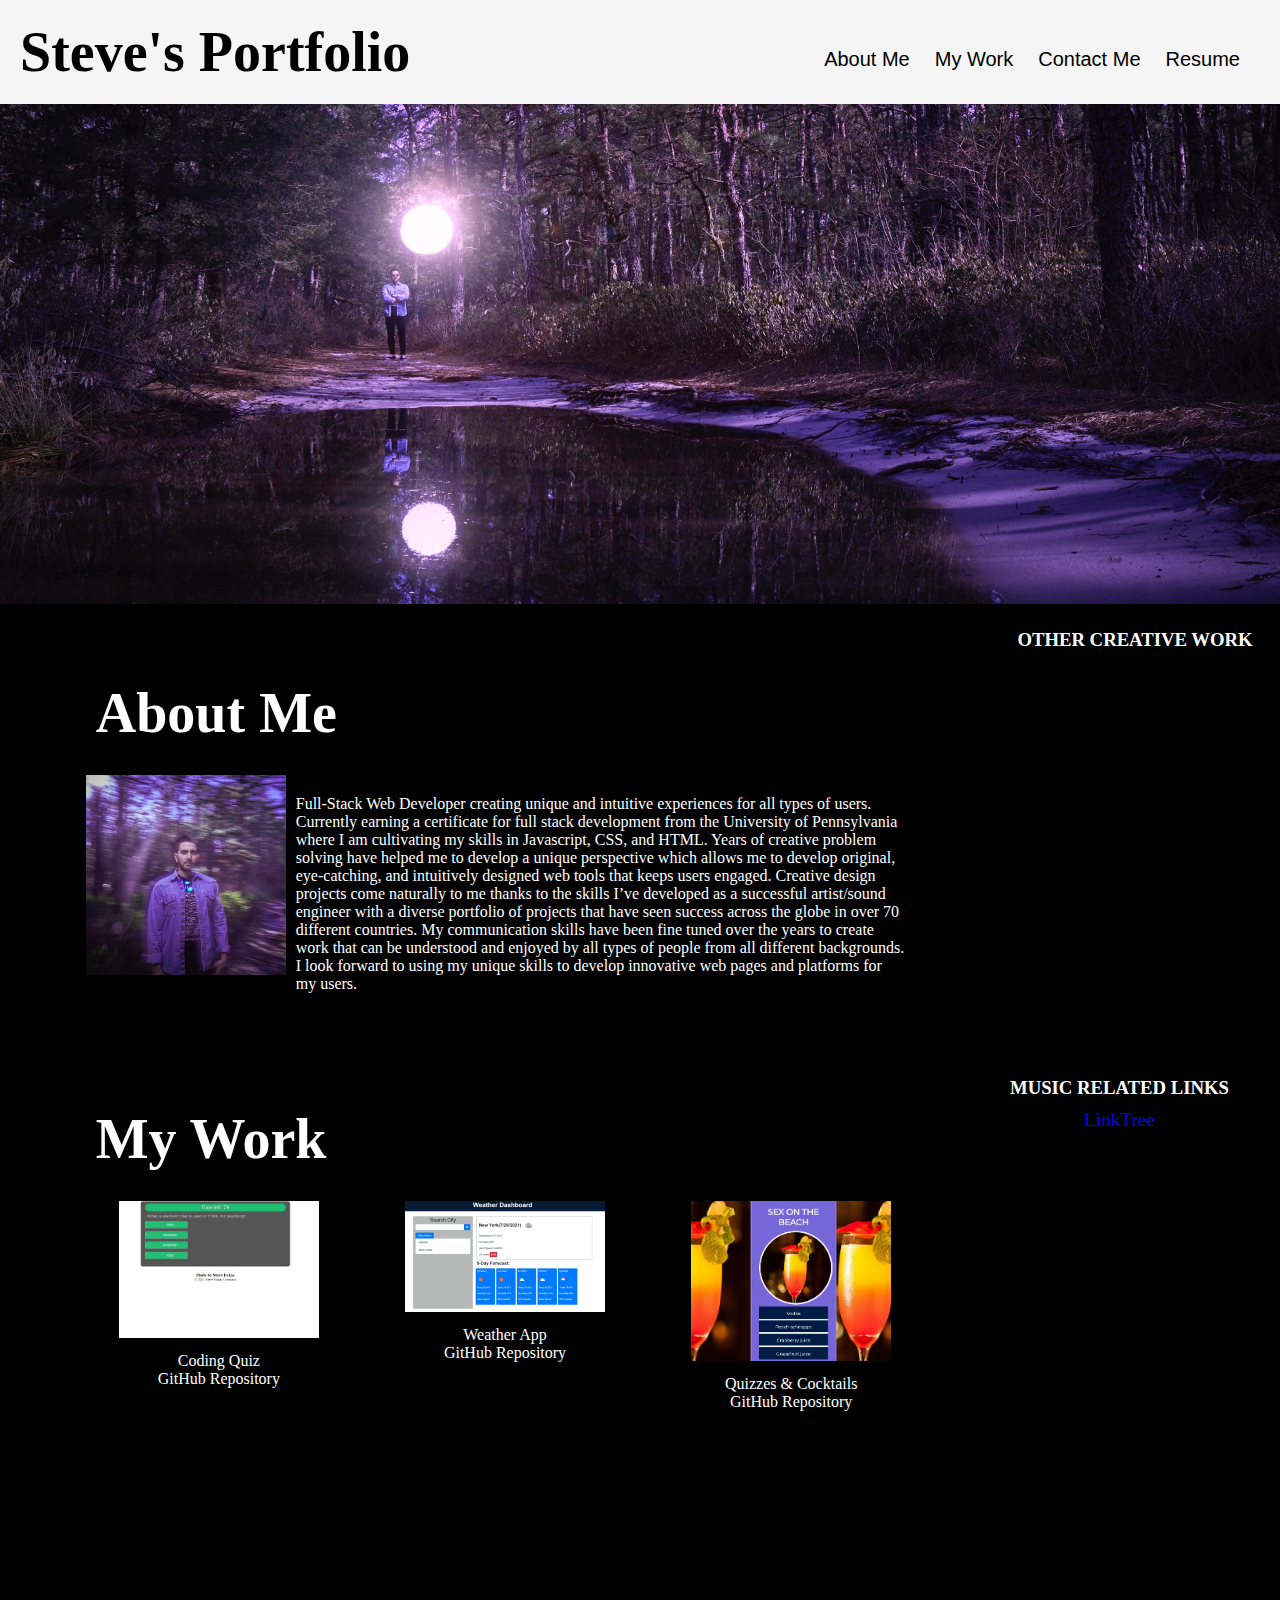
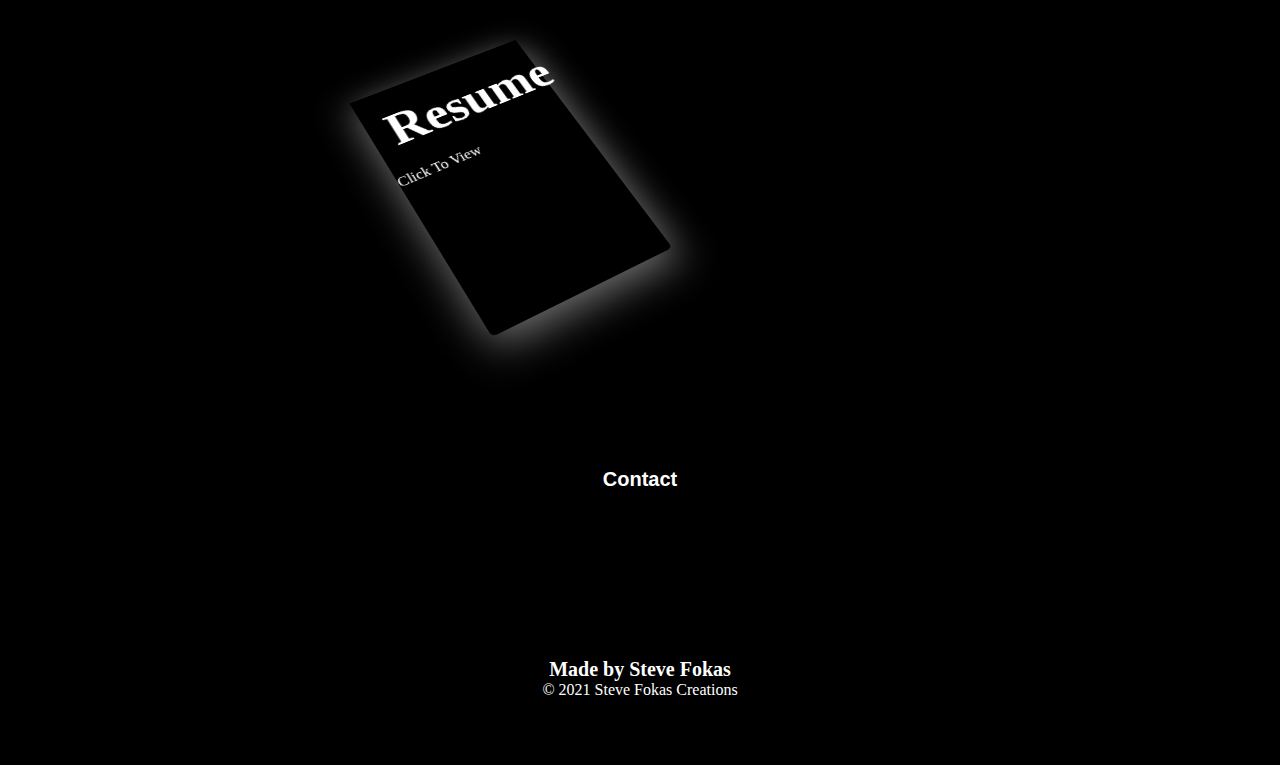
==== index.html @ cd6d00d1 "Add files via upload" ====
<!DOCTYPE html>
<html lang="en">

<head>
    <meta charset="UTF-8">
    <meta http-equiv="X-UA-Compatible" content="IE=edge">
    <meta name="viewport" content="width=device-width, initial-scale=1.0">
    <title>Steve's Web Development Portfolio</title>
    <link href="https://fonts.googleapis.com/css?family=Lato" rel="stylesheet" type="text/css">
    <link href="https://maxcdn.bootstrapcdn.com/font-awesome/4.7.0/css/font-awesome.min.css" rel="stylesheet" type="text/css">
    <link rel="stylesheet" href="stylesheet.css"/>
</head>

<body>


    <header>
        <h1 class="page-title">Steve's Portfolio</h1>
        <nav>
            <ul>
                <li><a href="#about-me">About Me</a></li>
                <li><a href="#my-work">My Work</a></li>
                <li><a href="#contact">Contact Me</a></li>
                <li><a href="#resume">Resume</a></li>
            </ul>
        </nav>
    </header>

    <div class="hero"></div>
    
    <main>
        <section class="content">
            <div class="card-column" id="about-me">
                <figure class="card code-card">
                    <h2 class="card-header">About Me</h2>
                    <img src="steve's pic.jpg" class="float-left headshot"/>
                    <p class="split">Full-Stack Web Developer creating unique and intuitive experiences for all types of users. Currently earning a certificate for full stack development from the University of Pennsylvania where I am cultivating my skills in Javascript, CSS, and HTML. Years of creative problem solving have helped me to develop a unique perspective which allows me to develop original, eye-catching, and intuitively designed web tools that keeps users engaged. Creative design projects come naturally to me thanks to the skills I’ve developed as a successful artist/sound engineer with a diverse portfolio of projects that have seen success across the globe in over 70 different countries. My communication skills have been fine tuned over the years to create work that can be understood and enjoyed by all types of people from all different backgrounds. I look forward to using my unique skills to develop innovative web pages and platforms for my users.</p>
                    </div>
                </figure>
              
            </div>
            <div class="card-column" id="my-work">
                <figure class="code-card">
                    <h2 class="card-header">My Work</h2>
                    <div class="card-body">
                        <div class="card" id="project-box">
                            <img class="project-1" src="coding quiz.jpg" alt="Project 1"/>
                            <div class="image-overlay">
                                <a class="image-title" href="https://sf487552.github.io/Coding-Quiz/">Coding Quiz</a>
                            </div>
                            <a class="repository"href="https://github.com/sf487552/Coding-Quiz">GitHub Repository</a>
                        </div>
                        <div class="card" id="project-box">
                            <img class="project-2" src="weather app.jpg" alt="Project 2"/>
                            <div class="image-overlay">
                                <a class="image-title" href="https://sf487552.github.io/Weather-Dashboard/">Weather App</a>
                            </div>
                            <a class="repository" href="https://github.com/sf487552/Weather-Dashboard">GitHub Repository</a>
                        </div>
                        <div class="card" id="project-box">
                            <img class="project-3" src="cocktailquiz.jpg" alt="Project 3"/>
                            <div class="image-overlay">
                                <a class="image-title" href="https://sf487552.github.io/Group-Project-1/">Quizzes & Cocktails</a>
                            </div>
                            <a class="repository" href="https://github.com/sf487552/Group-Project-1">GitHub Repository</a>
                        </div>
                    </div>
                </figure>
            </div>

            <div class="card-column" id="resume">
                <figure class="card code-card">
                    <h2 class="card-header">Resume</h2>
                    <div class="card-body">
                        <i class="menu"></i>
                        <a class="view-resume"
                            href="https://docs.google.com/document/d/1gU-R_xrsGzjy3LKaFQup1oYX_ipGa3HljVCatWf2Bpc/edit?usp=sharing"
                            target="_blank">Click To View</a>
                    </div>
                </figure>
            </div>

        </section>

        <section>
            <aside id="other" class="OTHER CREATIVE WORK">     
                <article class="other-creative-work">
                    <h3>OTHER CREATIVE WORK</h3>
                    <iframe src="https://open.spotify.com/embed/artist/2unluylwecjrT2yT5Q8rfB" width="250" height="380" frameBorder="0" allowtransparency="true" allow="encrypted-media"></iframe>
                </article> 
                <article class="music-related-links">
                    <h3>MUSIC RELATED LINKS</h3>
                    <p><a href="https://linktr.ee/stevefromspace">LinkTree</a></p>   
                </article> 
            </aside>
        </section>            
    </main>

    <footer>
        <div class="contact" id="contact">
            <h2 class="contact-header">Contact</h2>
            <div class="card-body" id="contact-icons">
                <ul>
                    <a class="social-icon" data-tooltip="steven.fokas89@gmail.com" href="mailto:steven.fokas89@gmail.com">
                        <i class="fa fa-envelope" aria-hidden="true"></i>
                    </a>
                
                    <a class="social-icon" data-tooltip="GitHub" href="https://github.com/sf487552">
                        <i class="fa fa-github" aria-hidden="true"></i>
                    </a>
                
                    <a class="social-icon" data-tooltip="LinkedIn" href="https://www.linkedin.com/in/steven-fokas-01933849/">
                        <i class="fa fa-linkedin" aria-hidden="true"></i>
                    </a>

                    <a class="social-icon" data-tooltip="+1-610-653-0662" href="tel:610-653-0662">
                        <i class="fa fa-phone" aria-hidden="true"></i>
                    </a>
                </ul>
            </div>
        </div>
        <h2>Made by Steve Fokas</h2>
        <p class="sf">&copy; 2021 Steve Fokas Creations</p>
    </footer>
    <a href="https://colorlib.com/wp/html-social-buttons-templates/" target="blank">More Icon Examples</a>
    <a target="_blank" href="https://www.hendrysadrak.com">@hendrysadrak</a>
    <script src="https://ajax.googleapis.com/ajax/libs/jquery/3.2.1/jquery.min.js"></script>
    <script src="script.js"></script>
</body>

</html>
---- stylesheet.css ----
body {
    background-color: black;
    display: flex;
    flex: wrap;
    flex-direction: column;
    min-height: 100vh;
    justify-content: flex-start;
    margin: 0;
}

header {
    display: flex;
    justify-content: space-between;
    align-items: center;
    padding: 20px;
    background-color: whitesmoke;
    color:black;
}

h1 {
    display: inline-block;
    font-size: 3.5rem;
    font-family:'Momentum Grotesk', 'Neue Haas Grotesk', 'Swiss721';
}

.card-header {    
    display: flex;
    flex-wrap: wrap;
    justify-content: space-between;
    padding: 20px;
    background: black;
    color: #fff;
}

nav {
    padding-top: 15px;
    margin-right: 20px;
    float: right;
    font-family: "Suisse BP Int'l Antique","Helvetica Neue",Helvetica,sans-serif;
    font-size: 20px;
    
}

nav ul {
    list-style-type: none;
    display:table-row;
    justify-content: space-between;
}

nav ul li {
    display: inline-block;
    margin-left: 25px;
}

a {
    color: black;
    text-decoration: none;
}

.split {
    font-size: 1em;
    padding: 30px;
    color: white;
    text-align: left;
}

.hero {
    height: 500px;
    width: 100%;
    margin-bottom: 25px;
    background-image: url("website\ image.jpg");
    background-size: cover;
    background-position: center;
    background-size: cover;
}

.float-left {
    float: left;
    margin-right: 25px;
}

.float-right {
    float: right;
    margin-left: 25px;
}

main {
    display: flex;
    flex: wrap;
    display: block;
    max-width: auto;
    /* margin: 2rem auto;     */
}

section {
    display: flex;
    flex-direction: column;
    flex: wrap;
}

.content {
    float: left;
    width: auto;
    margin-right: 270px;
}

footer {
    padding: 30px;
    clear: both;
    font-family: 'Momentum Grotesk', 'Neue Haas Grotesk', 'Swiss721';
    text-align: center;
    color: white;
}

footer h2 {
    font-size: 20px;
    text-align: center;
    padding-top: 50px;
}


h2 { 
    color: white;
    font-size: 3.5rem;
    text-align: center;   
}

#contact-icons {
    align-items: center;

}

.card-column {
    margin: 2rem auto;
    flex: wrap;
    flex-direction: column;
    width: 85%;
    left: 0%;   
}

.code-card {
    width: 100%;
}

.card-body {
    display: flex;
    flex-direction: row;
}

.card img {
    position: relative;
    width: 200px;
    margin: 10px;
}

.image-title {
    font-family: 'Momentum Grotesk', 'Neue Haas Grotesk', 'Swiss721';
    text-align: center;
    color: white;
}

.headshot {
    position: relative;
    width: 25%;
    flex-wrap: wrap;
}

ul {
    margin: 0%;
    display: flex;
    flex-direction: row;
    flex-wrap: wrap;
    justify-content: space-between;
    color: white;
    width: 100%;
}

.card {
    width: 100%;
}

aside{
    float: right;
    width: 270px;
    min-height: 10em;
    display: table-cell;
    vertical-align: middle;
    margin-left: -270px;
}

.other {
    margin-top: 50px;
    margin-right: 20px;
    padding: 20px;
    clear: both;
    font-family: "Suisse BP Int'l Antique","Helvetica Neue",Helvetica,sans-serif;
    background-color: transparent;
    flex: wrap;
    justify-content: center;
}

.other-creative-work {
    margin-bottom: 32px;
    color: #ffffff;
    float: left;
}

.music-related-links {
    margin-bottom: 32px;
    color: #ffffff;
    float: left;
    white-space: nowrap;
}

.other-creative-work h3 {
    margin-bottom: 10px;
    text-align: center;
}

.music-related-links h3 {
    margin-bottom: 10px;
    text-align: center;
}

.music-related-links iframe {
    display: block;
    margin: 10px auto;
    max-width: 150px;
}

.music-related-links a {
    display: block;
    font-size: larger;
    margin: 10px auto;
    max-width: 150px;
    color: blue;
    text-align: center;
}

.about-me {
    margin-bottom: 20px;
    padding: 50px;
    height: 300px;
    font-family: "Suisse BP Int'l Antique","Helvetica Neue",Helvetica,sans-serif;
    background-color: black;
    color: #ffffff;
    justify-content: start;
}

.my-work {
    margin-bottom: 20px;
    padding: 10px;
    height: 100%;
    font-family: "Suisse BP Int'l Antique","Helvetica Neue",Helvetica,sans-serif;
    background-color: black;
    color: #ffffff;
}

.my-work div {
    flex: 1;
    background-color: black;
    display: flex;
    flex-wrap: wrap;
    justify-content: space-evenly;
}

#project-box {
    flex: 1;
    /* box-shadow: 10px 10px 5px #707070; */
}
  

.project {
    display: flex;
    align-items: center;
    justify-content: space-evenly;
    position: relative;
    width: 100%;
    display: flex;
    flex-wrap: wrap;
}

.card {
    position: relative;
    width: auto;
    height: auto;
    transition: 0.5s;
    background-color: black;
    
}

.card:hover {
    z-index: 1;
    transform: scale(1.25);
    /* box-shadow: 0 25px 40px rgba(0, 0, 0, 0.5); */
}

.contact {
    margin-bottom: 30px;
    padding: 15px;
    height: auto;
    font-family: "Suisse BP Int'l Antique","Helvetica Neue",Helvetica,sans-serif;
    background-color: black;
    color: #ffffff;
    flex-wrap: wrap;
    text-align: center;
    justify-content: center;
}

.contact ul {
    list-style-type: none;
    display: inline-block;
    justify-content: space-evenly;
}

.contact-header ul{ 
    display: inline-block;
    margin-left: 25px;
}

.card-column {
    justify-content: center;
    text-align: center;
}

.contact-header {
    padding-bottom: 30px;
}
figure .card-header{
    text-align: center;
}

.resume {
    margin-bottom: 20px;
    padding: 50px;
    height: 500px;
    font-family: "Suisse BP Int'l Antique","Helvetica Neue",Helvetica,sans-serif;
    background-color: whitesmoke;
    color: black;
    text-align: center;
}

.view-resume {
    color: white;
}

.repository {
    color: white;
}

@media screen and (max-width: 768px) {
    /* on tablets, set columns to only be 50% of the width and not grow */
    .card {
      flex: 0 0 50%;
      max-width: 50%;
    }
  .content {
      margin-right: 0px;
  }

  header {
    flex-direction: column;
  }

    ul {
        flex-direction: column;
    }

    h1{
        text-align: center;
    }
  
    .card-body {
        flex-direction: column;
    }
  }

@-webkit-keyframes fadeInRight {
  0% {
    opacity: 0;
    -webkit-transform: translateX(1.334em) translateZ(0);
  }
  100% {
    opacity: 1;
  }
}
@-moz-keyframes fadeInRight {
  0% {
    opacity: 0;
    -moz-transform: translateX(1.334em) translateZ(0);
  }
  100% {
    opacity: 1;
  }
}
@keyframes fadeInRight {
  0% {
    opacity: 0;
    -webkit-transform: translateX(1.334em) translateZ(0);
    -moz-transform: translateX(1.334em) translateZ(0);
    -ms-transform: translateX(1.334em) translateZ(0);
    -o-transform: translateX(1.334em) translateZ(0);
    transform: translateX(1.334em) translateZ(0);
  }
  100% {
    opacity: 1;
  }
}
/* General styles */

.social {
  margin: 60px auto;
}

/* ============================ */
/* SOCIAL ICONS                 */
/* ============================ */
.social-icon {
  -webkit-background-clip: padding-box;
  -moz-background-clip: padding-box;
  background-clip: padding-box;
  -webkit-box-sizing: border-box;
  -moz-box-sizing: border-box;
  box-sizing: border-box;
  -webkit-border-radius: 3px;
  -moz-border-radius: 3px;
  border-radius: 3px;
  -webkit-transition-property: background-color;
  -moz-transition-property: background-color;
  transition-property: background-color;
  -webkit-transition-duration: 0.5s;
  -moz-transition-duration: 0.5s;
  transition-duration: 0.5s;
  -webkit-transition-timing-function: ease;
  -moz-transition-timing-function: ease;
  transition-timing-function: ease;
  background-color: #302a80;
  text-align: center;
  display: inline-block;
  width: 40px;
  height: 38px;
  padding: 9px 0px;
  color: white;
  margin: 2px;
  /* Color each button differently */
}
.social-icon:nth-child(1) {
  /* Animation */
  -webkit-animation: fadeInRight 0.6s 0.25s forwards;
  animation: fadeInRight 0.6s 0.25s forwards;
  opacity: 0;
  /* Color */
}
.social-icon:nth-child(1):hover, .social-icon:nth-child(1):active, .social-icon:nth-child(1):focus {
  opacity: 1;
  background-color: #00b29a;
}
.social-icon:nth-child(2) {
  /* Animation */
  -webkit-animation: fadeInRight 0.6s 0.5s forwards;
  animation: fadeInRight 0.6s 0.5s forwards;
  opacity: 0;
  /* Color */
}
.social-icon:nth-child(2):hover, .social-icon:nth-child(2):active, .social-icon:nth-child(2):focus {
  opacity: 1;
  background-color: #00b2af;
}
.social-icon:nth-child(3) {
  /* Animation */
  -webkit-animation: fadeInRight 0.6s 0.75s forwards;
  animation: fadeInRight 0.6s 0.75s forwards;
  opacity: 0;
  /* Color */
}
.social-icon:nth-child(3):hover, .social-icon:nth-child(3):active, .social-icon:nth-child(3):focus {
  opacity: 1;
  background-color: #00a1b2;
}
.social-icon:nth-child(4) {
  /* Animation */
  -webkit-animation: fadeInRight 0.6s 1s forwards;
  animation: fadeInRight 0.6s 1s forwards;
  opacity: 0;
  /* Color */
}
.social-icon:nth-child(4):hover, .social-icon:nth-child(4):active, .social-icon:nth-child(4):focus {
  opacity: 1;
  background-color: #008cb2;
}
.social-icon:nth-child(5) {
  /* Animation */
  -webkit-animation: fadeInRight 0.6s 1.25s forwards;
  animation: fadeInRight 0.6s 1.25s forwards;
  opacity: 0;
  /* Color */
}
.social-icon:nth-child(5):hover, .social-icon:nth-child(5):active, .social-icon:nth-child(5):focus {
  opacity: 1;
  background-color: #0077b2;
}
.social-icon:nth-child(6) {
  /* Animation */
  -webkit-animation: fadeInRight 0.6s 1.5s forwards;
  animation: fadeInRight 0.6s 1.5s forwards;
  opacity: 0;
  /* Color */
}
.social-icon:nth-child(6):hover, .social-icon:nth-child(6):active, .social-icon:nth-child(6):focus {
  opacity: 1;
  background-color: #0062b2;
}
.social-icon:nth-child(7) {
  /* Animation */
  -webkit-animation: fadeInRight 0.6s 1.75s forwards;
  animation: fadeInRight 0.6s 1.75s forwards;
  opacity: 0;
  /* Color */
}
.social-icon:nth-child(7):hover, .social-icon:nth-child(7):active, .social-icon:nth-child(7):focus {
  opacity: 1;
  background-color: #004eb2;
}
.social-icon img {
  width: 20px;
}

/* ============================ */
/* TOOLTIP                      */
/* ============================ */
[data-tooltip] {
  position: relative;
  /* tooltip arrow */   
  /* tooltip box */
}
[data-tooltip]:before, [data-tooltip]:after {
  -webkit-transform: translateX(-50%);
  -moz-transform: translateX(-50%);
  -ms-transform: translateX(-50%);
  -o-transform: translateX(-50%);
  transform: translateX(-50%);
  -webkit-box-sizing: content-box;
  -moz-box-sizing: content-box;
  box-sizing: content-box;
  position: absolute;
  top: 100%;
  left: 50%;
  -webkit-transition-property: opacity;
  -moz-transition-property: opacity;
  transition-property: opacity;
  -webkit-transition-duration: 0.2s;
  -moz-transition-duration: 0.2s;
  transition-duration: 0.2s;
  -webkit-transition-timing-function: linear;
  -moz-transition-timing-function: linear;
  transition-timing-function: linear;
  position: absolute;
  left: 50%;
  top: 100%;
  bottom: 100%;
  visibility: hidden;
  opacity: 0;
  z-index: 9999;
  -webkit-transform: translate3d(0, 0, 0);
  -moz-transform: translate3d(0, 0, 0);
  transform: translate3d(0, 0, 0);
}
[data-tooltip]:before {
  content: "";
  border-color: #323232;
  border-style: none;
  border: 5px solid transparent;
  border-bottom: 6px solid #323232;
  margin-top: -4px;
}
[data-tooltip]:after {
  content: attr(data-tooltip);
  -webkit-border-radius: 3px;
  -moz-border-radius: 3px;
  border-radius: 3px;
  width: auto;
  height: 22px;
  padding: 11px 11px 0 11px;
  font-size: 13px;
  line-height: 11px;
  white-space: nowrap;
  background-color: #323232;
  color: #ecf0f1;
  margin-top: 7px;
}
[data-tooltip]:hover, [data-tooltip]:focus {
  background-color: transparent;
}
[data-tooltip]:hover:before, [data-tooltip]:hover:after, [data-tooltip]:focus:before, [data-tooltip]:focus:after {
  -webkit-transform: translate(-50%, 0);
  -moz-transform: translate(-50%, 0);
  -ms-transform: translate(-50%, 0);
  -o-transform: translate(-50%, 0);
  transform: translate(-50%, 0);
  opacity: 1;
  visibility: visible;
}


“Segoe UI”,
Roboto,
Helvetica,
Arial,
sans-serif,
*,
*:before,
*:after {
  box-sizing: inherit;
  padding: 0;
  margin: 0;
}

#resume {
  width: 200px;
  height: 300px;
  margin-left: auto;
  margin-right: auto;
  margin-top: 20vh;
  margin-bottom: 50px;
  border-radius: 5px;
  cursor: pointer;
  box-shadow: 0 10px 40px 2px #707070;
  background: #000;
  transform-origin: center center 0px;
  transition: all 0.5s ease-out;
  animation-name: animate;
  animation-duration: 3s;
  animation-iteration-count: infinite;
  transform: perspective(1000px) rotateX(35deg) rotateY(4deg) rotateZ(-30deg);
  z-index: 1;
}
#resume:hover {
  animation: unset;
  margin-top: 18vh;
  transform: perspective(1000px) rotateX(0deg) rotateY(0deg) rotateZ(0deg);
}
/* #resume .menu {
  display: flex;
  justify-content: space-around;
  align-items: center;
  max-width: 100%;
  height: 100%;
  color: #fff;
} */
@-moz-keyframes animate {
  0% {
    margin-top: 20vh;
  }
  50% {
    margin-top: 18vh;
  }
  100% {
    margin-top: 20vh;
  }
}
@-webkit-keyframes animate {
  0% {
    margin-top: 20vh;
  }
  50% {
    margin-top: 18vh;
  }
  100% {
    margin-top: 20vh;
  }
}
@-o-keyframes animate {
  0% {
    margin-top: 20vh;
  }
  50% {
    margin-top: 18vh;
  }
  100% {
    margin-top: 20vh;
  }
}
@keyframes animate {
  0% {
    margin-top: 20vh;
  }
  50% {
    margin-top: 18vh;
  }
  100% {
    margin-top: 20vh;
  }
}
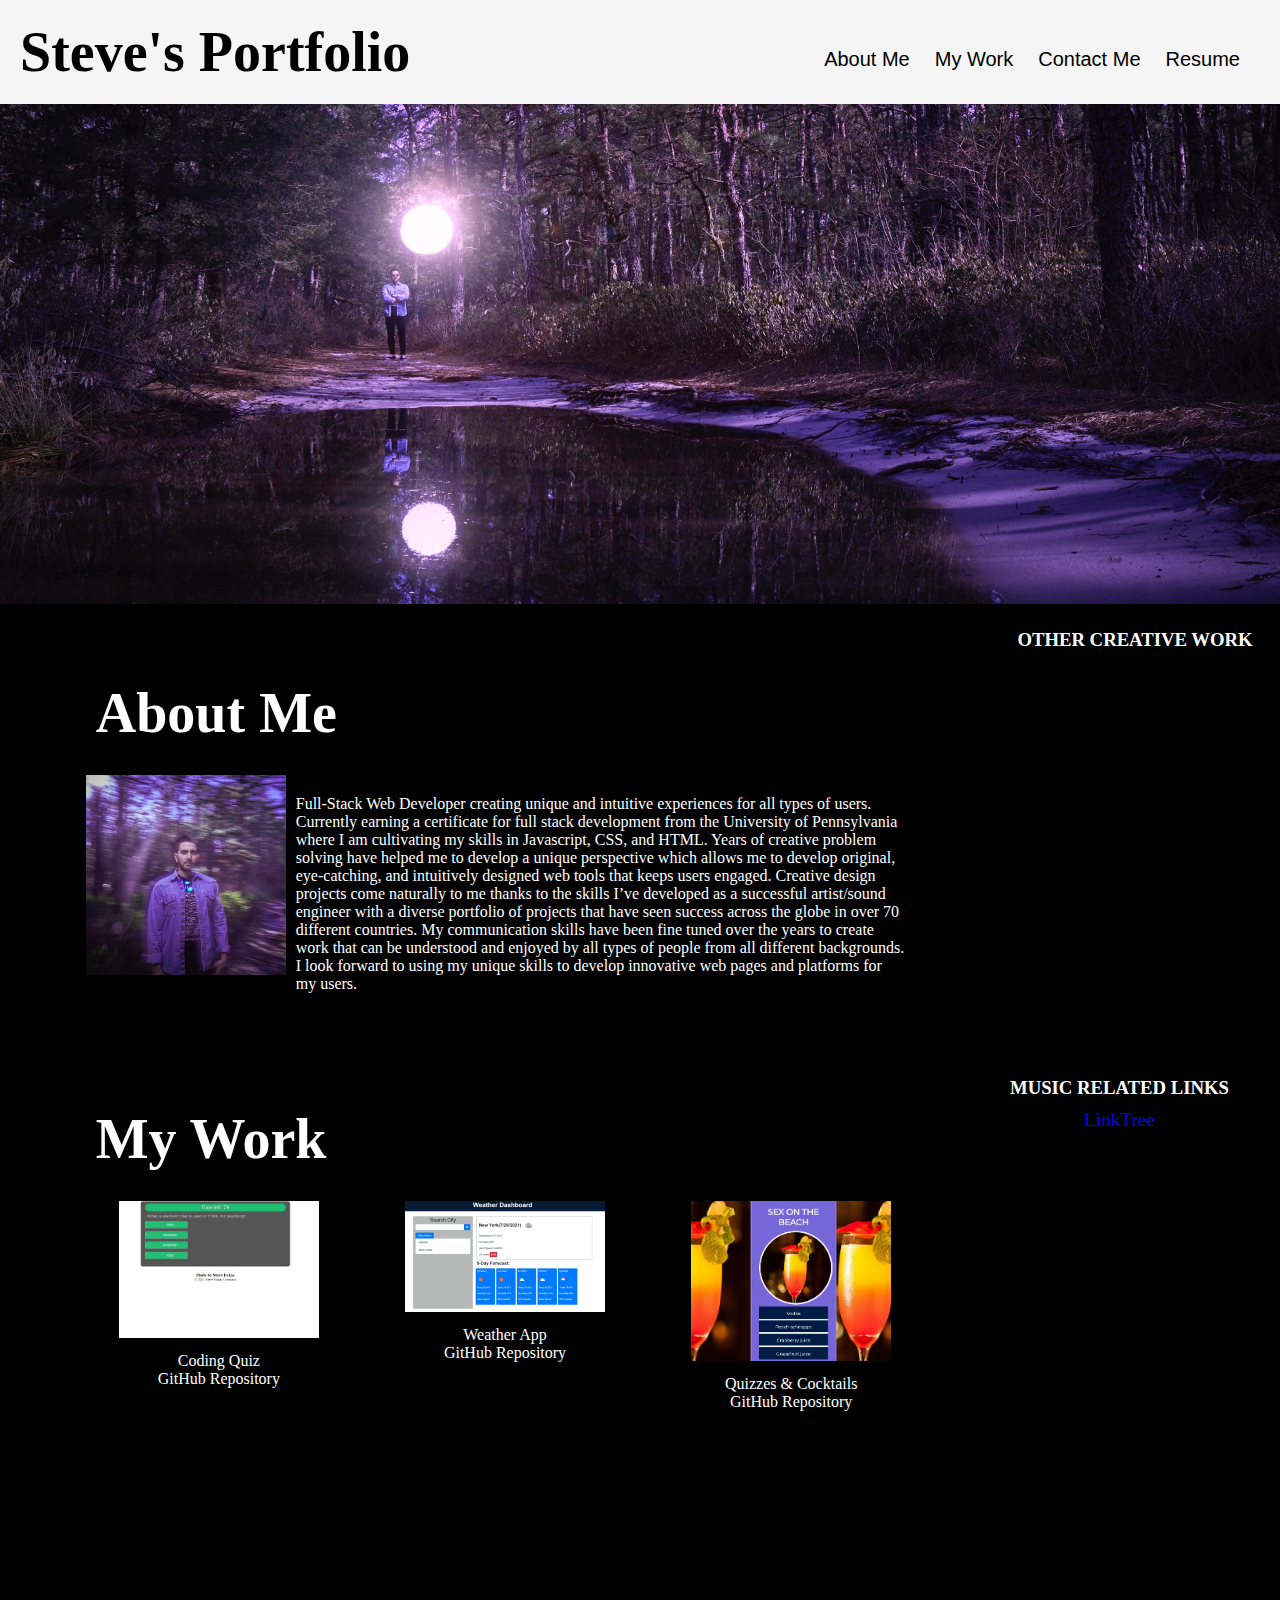
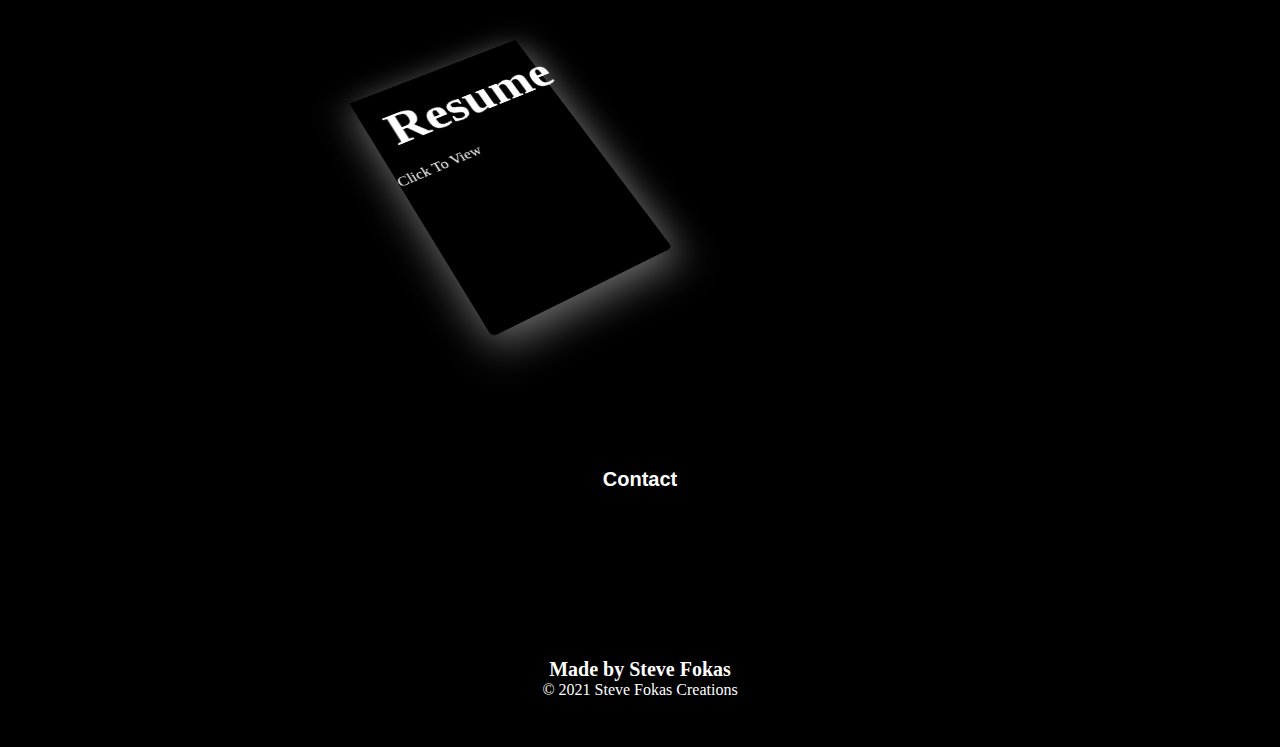
==== commit 03c97c2e: "Update index.html" ====
--- a/index.html
+++ b/index.html
@@ -123,9 +123,8 @@
         <p class="sf">&copy; 2021 Steve Fokas Creations</p>
     </footer>
     <a href="https://colorlib.com/wp/html-social-buttons-templates/" target="blank">More Icon Examples</a>
-    <a target="_blank" href="https://www.hendrysadrak.com">@hendrysadrak</a>
     <script src="https://ajax.googleapis.com/ajax/libs/jquery/3.2.1/jquery.min.js"></script>
     <script src="script.js"></script>
 </body>
 
-</html>+</html>
